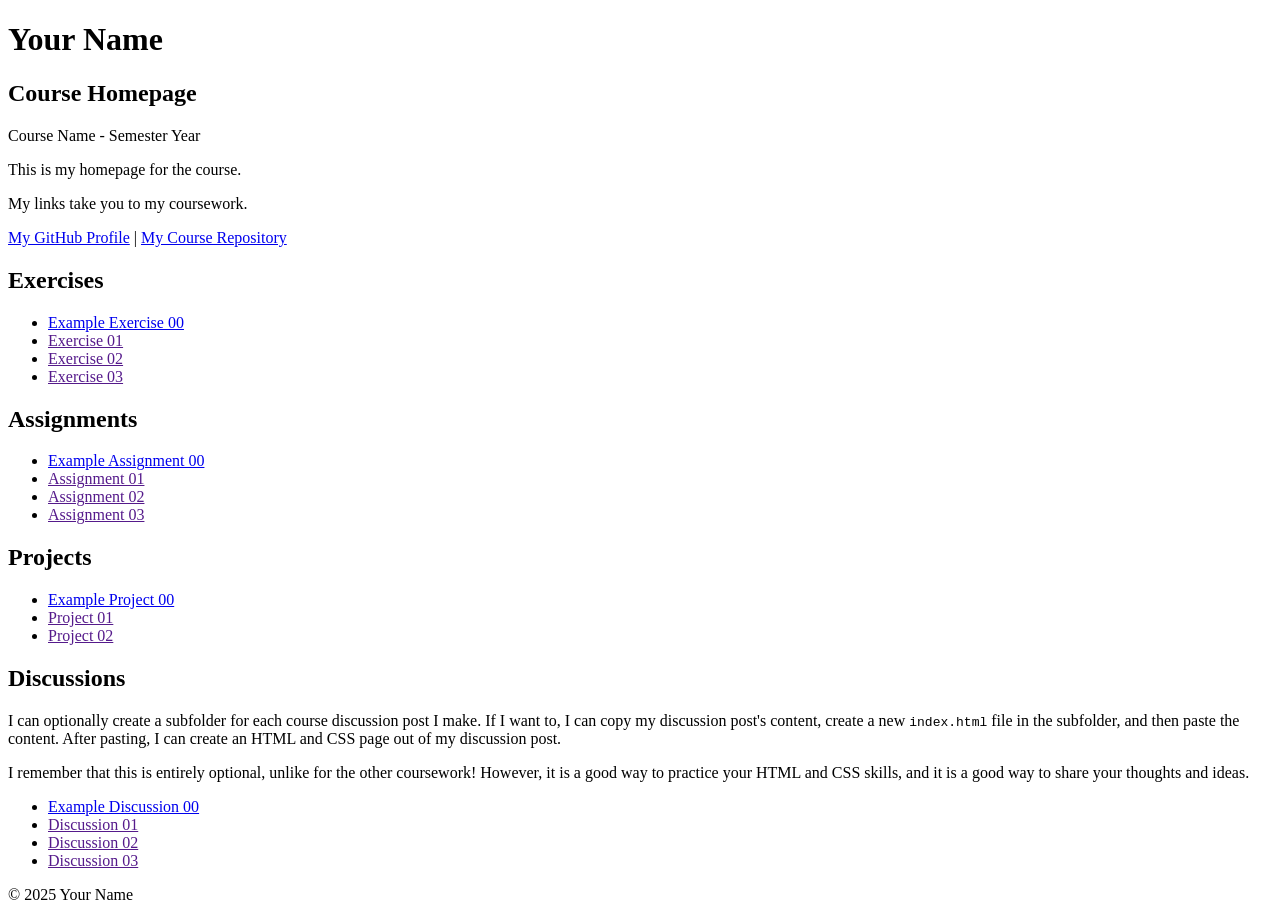
==== index.html @ 2e55446a "Initial commit" ====
<!DOCTYPE html>

<!--

INSTRUCTIONS: HOW TO CHANGE THIS PAGE:

1. Change "Student Name" in the title above to your real name.

2. Change "Your Name" in the big heading below to your real name.

3. Change "your-username" to your real GitHub username in both links.

4. Change "your-repo-name" to the name of this repository.

5. Change "Course Name" to the name of your class.

6. Change "Semester Year" to match when you are taking this class.

7. Add links to your work:
    - Find the words that say "Exercise 01", "Assignment 01", etc.
    - Between the quote marks in href="", put the relative link to your work in the subfolder. You can simply link to the subfolder name. Take a look at the example folders and links to see how to do this.
    - For work not yet started/completed, you can leave the href="" blank until you are ready.
    - Change the words "Exercise 01" to match the name of the exercise. Do the same for assignments and projects. If you add your discussion posts, do the same for them.
    - Do this for each piece of work you finish.

8. You can add more links by copying a whole line like this:
    <li><a href="">New Work Name</a></li>
    Then paste it below the last one in that section.

9. Save your changes and push to GitHub when you are done. Remember you can use GitHub Desktop to help you with this.

Remember: During the course, if you want, you can style your homepage to introduce your own style and aesthetics. To start, keep this page simple and plain. This is just a template to get you started. Embrace the handcrafted approach to web design and development: change things to make them your own.

Remember: You must have a GitHub account, a new GitHub repository for this course, and this file (index.html) in that repository. 

Remember: You must create subfolders for each piece of coursework as the semester progresses.

-->

<html lang="en">
    <head>
        <meta charset="UTF-8" />
        <title>Course Homepage template</title>
        <meta charset="UTF-8" />
        <meta name="viewport" content="width=device-width, initial-scale=1.0" />
        <title>Student Name - Course Homepage</title>
    </head>

    <body>
        <header>
            <h1>Your Name</h1>
            <h2>Course Homepage</h2>
            <p>Course Name - Semester Year</p>
            <p>This is my homepage for the course.</p>
            <p>My links take you to my coursework.</p>
            <nav>
                <a href="https://github.com/your-username">My GitHub Profile</a>
                |
                <a href="https://github.com/your-username/your-repo-name">
                    My Course Repository
                </a>
            </nav>
        </header>

        <main>
            <section>
                <h2>Exercises</h2>
                <ul>
                    <li>
                        <a href="example-exercise-00/">Example Exercise 00</a>
                    </li>
                    <li><a href="">Exercise 01</a></li>
                    <li><a href="">Exercise 02</a></li>
                    <li><a href="">Exercise 03</a></li>
                </ul>
            </section>

            <section>
                <h2>Assignments</h2>
                <ul>
                    <li>
                        <a href="example-assignment-00/">
                            Example Assignment 00
                        </a>
                    </li>
                    <li><a href="">Assignment 01</a></li>
                    <li><a href="">Assignment 02</a></li>
                    <li><a href="">Assignment 03</a></li>
                </ul>
            </section>

            <section>
                <h2>Projects</h2>
                <ul>
                    <li>
                        <a href="example-project-00/">Example Project 00</a>
                    </li>
                    <li><a href="">Project 01</a></li>
                    <li><a href="">Project 02</a></li>
                </ul>
            </section>

            <section>
                <h2>Discussions</h2>
                <p>
                    I can optionally create a subfolder for each course
                    discussion post I make. If I want to, I can copy my
                    discussion post's content, create a new
                    <code>index.html</code>
                    file in the subfolder, and then paste the content. After
                    pasting, I can create an HTML and CSS page out of my
                    discussion post.
                </p>
                <p>
                    I remember that this is entirely optional, unlike for the
                    other coursework! However, it is a good way to practice your
                    HTML and CSS skills, and it is a good way to share your
                    thoughts and ideas.
                </p>
                <ul>
                    <li>
                        <a href="example-discussion-00/">
                            Example Discussion 00
                        </a>
                    </li>
                    <li><a href="">Discussion 01</a></li>
                    <li><a href="">Discussion 02</a></li>
                    <li><a href="">Discussion 03</a></li>
                </ul>
            </section>
        </main>

        <footer>
            <p>&copy; 2025 Your Name</p>
        </footer>
    </body>
</html>
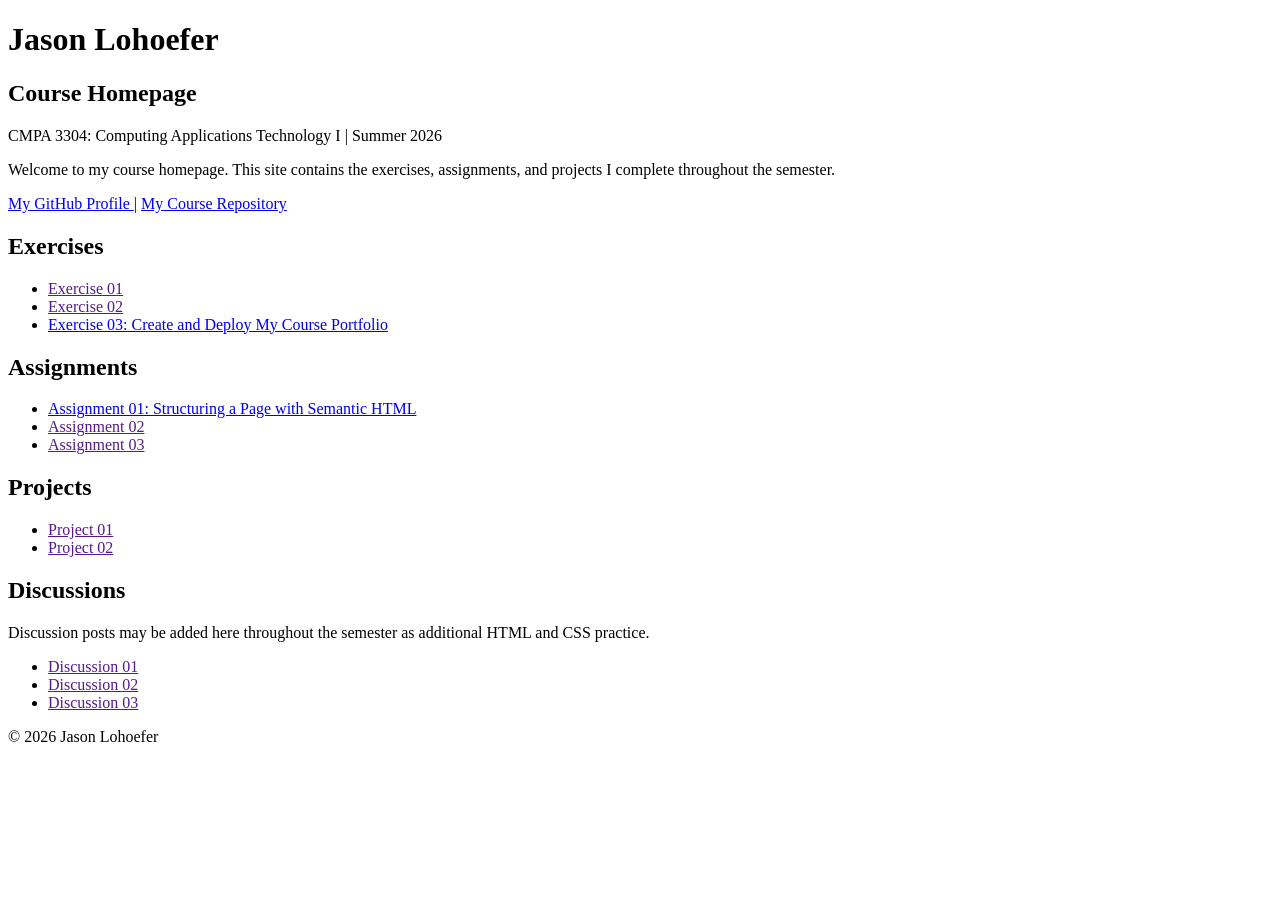
==== commit fdba8aeb: "Update course homepage with my information" ====
--- a/index.html
+++ b/index.html
@@ -1,62 +1,30 @@
 <!DOCTYPE html>
-
-<!--
-
-INSTRUCTIONS: HOW TO CHANGE THIS PAGE:
-
-1. Change "Student Name" in the title above to your real name.
-
-2. Change "Your Name" in the big heading below to your real name.
-
-3. Change "your-username" to your real GitHub username in both links.
-
-4. Change "your-repo-name" to the name of this repository.
-
-5. Change "Course Name" to the name of your class.
-
-6. Change "Semester Year" to match when you are taking this class.
-
-7. Add links to your work:
-    - Find the words that say "Exercise 01", "Assignment 01", etc.
-    - Between the quote marks in href="", put the relative link to your work in the subfolder. You can simply link to the subfolder name. Take a look at the example folders and links to see how to do this.
-    - For work not yet started/completed, you can leave the href="" blank until you are ready.
-    - Change the words "Exercise 01" to match the name of the exercise. Do the same for assignments and projects. If you add your discussion posts, do the same for them.
-    - Do this for each piece of work you finish.
-
-8. You can add more links by copying a whole line like this:
-    <li><a href="">New Work Name</a></li>
-    Then paste it below the last one in that section.
-
-9. Save your changes and push to GitHub when you are done. Remember you can use GitHub Desktop to help you with this.
-
-Remember: During the course, if you want, you can style your homepage to introduce your own style and aesthetics. To start, keep this page simple and plain. This is just a template to get you started. Embrace the handcrafted approach to web design and development: change things to make them your own.
-
-Remember: You must have a GitHub account, a new GitHub repository for this course, and this file (index.html) in that repository. 
-
-Remember: You must create subfolders for each piece of coursework as the semester progresses.
-
--->
 
 <html lang="en">
     <head>
         <meta charset="UTF-8" />
-        <title>Course Homepage template</title>
-        <meta charset="UTF-8" />
         <meta name="viewport" content="width=device-width, initial-scale=1.0" />
-        <title>Student Name - Course Homepage</title>
+        <title>Jason Lohoefer | Course Homepage</title>
     </head>
 
     <body>
         <header>
-            <h1>Your Name</h1>
+            <h1>Jason Lohoefer</h1>
             <h2>Course Homepage</h2>
-            <p>Course Name - Semester Year</p>
-            <p>This is my homepage for the course.</p>
-            <p>My links take you to my coursework.</p>
+
+            <p>CMPA 3304: Computing Applications Technology I | Summer 2026</p>
+
+            <p>
+                Welcome to my course homepage. This site contains the exercises,
+                assignments, and projects I complete throughout the semester.
+            </p>
+
             <nav>
-                <a href="https://github.com/your-username">My GitHub Profile</a>
+                <a href="https://github.com/jason-lohoefer">
+                    My GitHub Profile
+                </a>
                 |
-                <a href="https://github.com/your-username/your-repo-name">
+                <a href="https://github.com/jason-lohoefer/CMPA-3304-Course-Portfolio">
                     My Course Repository
                 </a>
             </nav>
@@ -66,12 +34,13 @@
             <section>
                 <h2>Exercises</h2>
                 <ul>
-                    <li>
-                        <a href="example-exercise-00/">Example Exercise 00</a>
-                    </li>
                     <li><a href="">Exercise 01</a></li>
                     <li><a href="">Exercise 02</a></li>
-                    <li><a href="">Exercise 03</a></li>
+                    <li>
+                        <a href="./">
+                            Exercise 03: Create and Deploy My Course Portfolio
+                        </a>
+                    </li>
                 </ul>
             </section>
 
@@ -79,11 +48,10 @@
                 <h2>Assignments</h2>
                 <ul>
                     <li>
-                        <a href="example-assignment-00/">
-                            Example Assignment 00
+                        <a href="assignment-01/">
+                            Assignment 01: Structuring a Page with Semantic HTML
                         </a>
                     </li>
-                    <li><a href="">Assignment 01</a></li>
                     <li><a href="">Assignment 02</a></li>
                     <li><a href="">Assignment 03</a></li>
                 </ul>
@@ -92,9 +60,6 @@
             <section>
                 <h2>Projects</h2>
                 <ul>
-                    <li>
-                        <a href="example-project-00/">Example Project 00</a>
-                    </li>
                     <li><a href="">Project 01</a></li>
                     <li><a href="">Project 02</a></li>
                 </ul>
@@ -102,27 +67,13 @@
 
             <section>
                 <h2>Discussions</h2>
+
                 <p>
-                    I can optionally create a subfolder for each course
-                    discussion post I make. If I want to, I can copy my
-                    discussion post's content, create a new
-                    <code>index.html</code>
-                    file in the subfolder, and then paste the content. After
-                    pasting, I can create an HTML and CSS page out of my
-                    discussion post.
+                    Discussion posts may be added here throughout the semester
+                    as additional HTML and CSS practice.
                 </p>
-                <p>
-                    I remember that this is entirely optional, unlike for the
-                    other coursework! However, it is a good way to practice your
-                    HTML and CSS skills, and it is a good way to share your
-                    thoughts and ideas.
-                </p>
+
                 <ul>
-                    <li>
-                        <a href="example-discussion-00/">
-                            Example Discussion 00
-                        </a>
-                    </li>
                     <li><a href="">Discussion 01</a></li>
                     <li><a href="">Discussion 02</a></li>
                     <li><a href="">Discussion 03</a></li>
@@ -131,7 +82,7 @@
         </main>
 
         <footer>
-            <p>&copy; 2025 Your Name</p>
+            <p>&copy; 2026 Jason Lohoefer</p>
         </footer>
     </body>
-</html>
+</html>
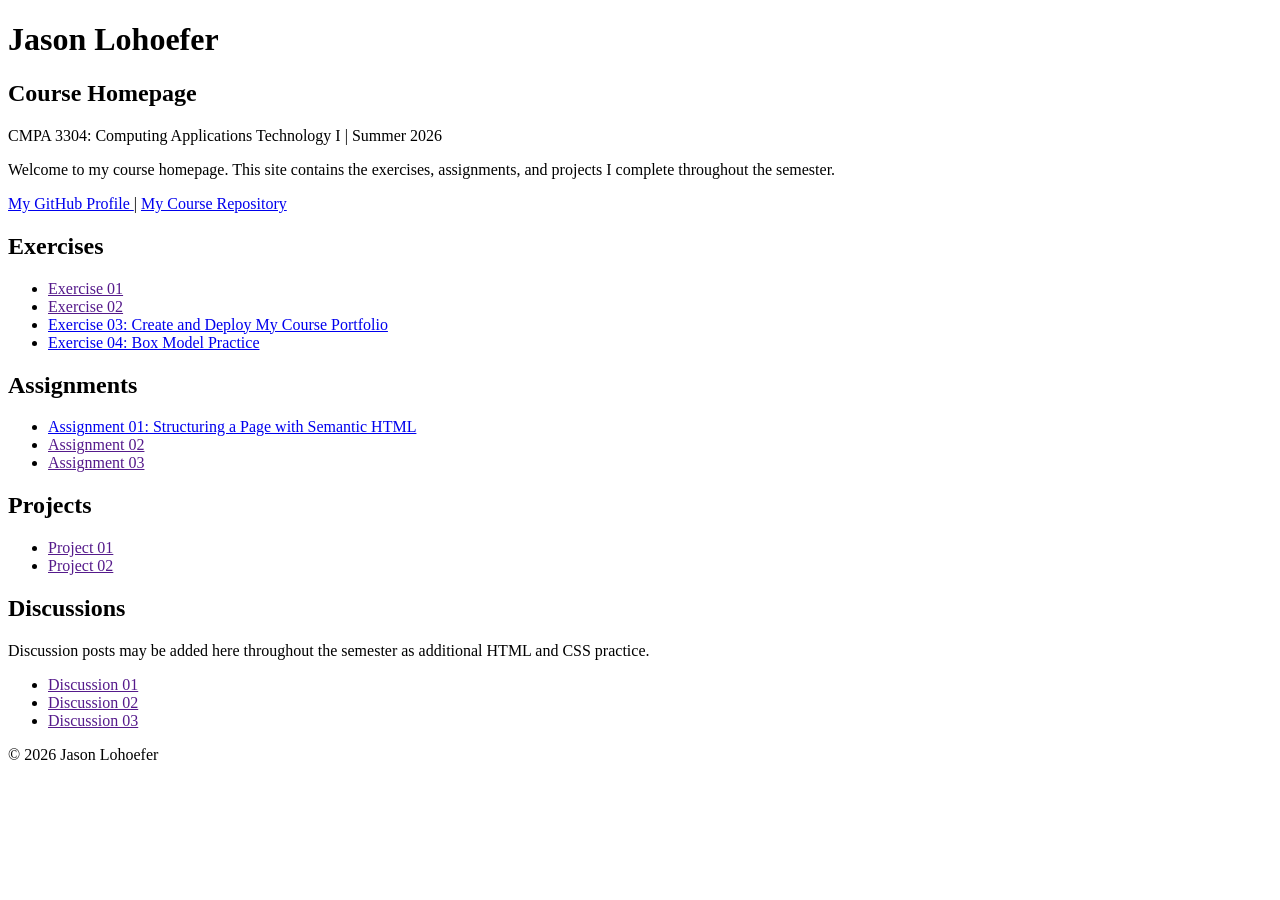
==== commit 9a6dbe63: "Add box model practice exercise" ====
--- a/index.html
+++ b/index.html
@@ -1,5 +1,4 @@
 <!DOCTYPE html>
-
 <html lang="en">
     <head>
         <meta charset="UTF-8" />
@@ -39,6 +38,11 @@
                     <li>
                         <a href="./">
                             Exercise 03: Create and Deploy My Course Portfolio
+                        </a>
+                    </li>
+                    <li>
+                        <a href="week-03-exercise-01/">
+                            Exercise 04: Box Model Practice
                         </a>
                     </li>
                 </ul>
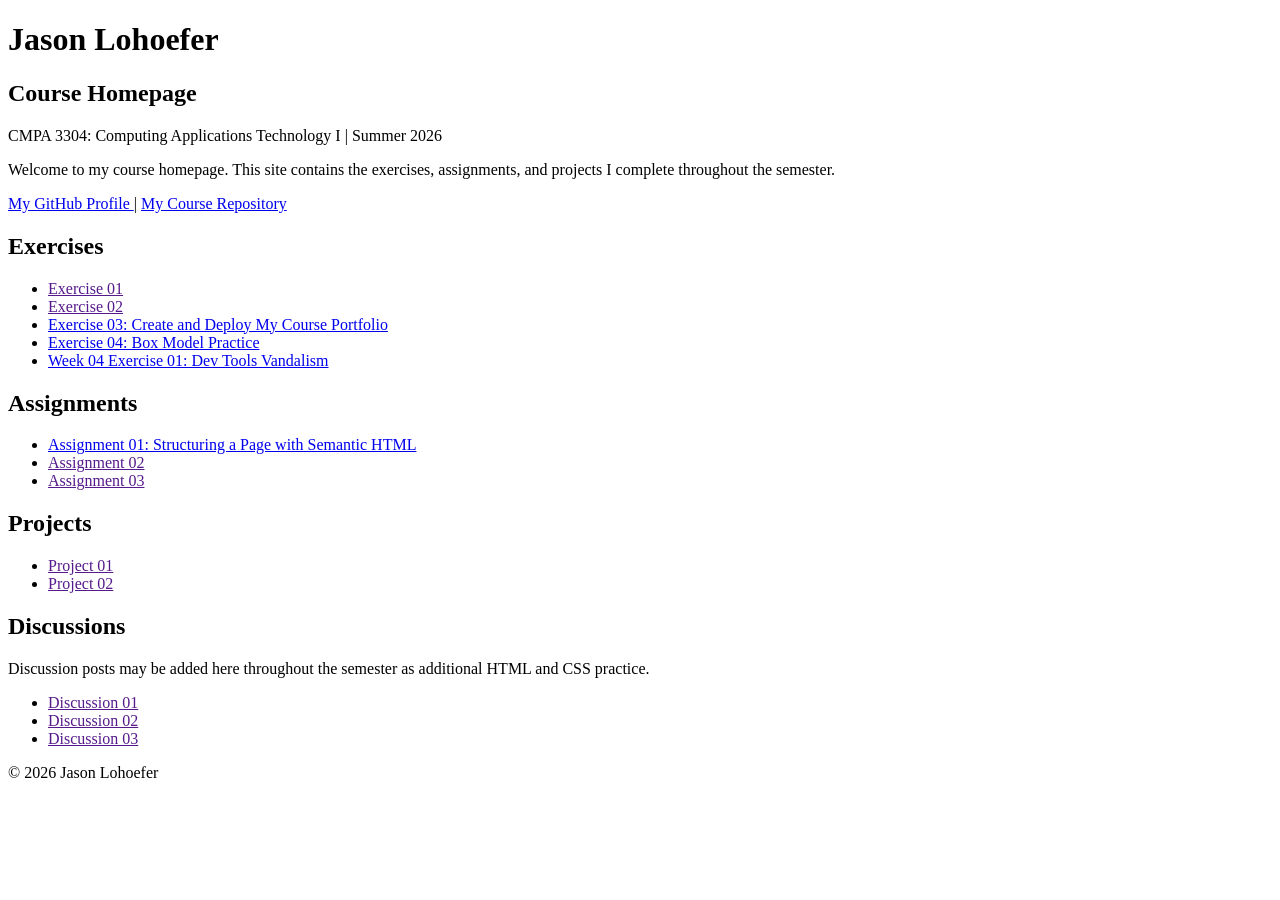
==== commit f83eb427: "Week 04 Exercise 01 completed" ====
--- a/index.html
+++ b/index.html
@@ -45,6 +45,11 @@
                             Exercise 04: Box Model Practice
                         </a>
                     </li>
+                    <li>
+                        <a href="week-04-exercise-01/">
+                            Week 04 Exercise 01: Dev Tools Vandalism
+                        </a>
+                    </li>
                 </ul>
             </section>
 
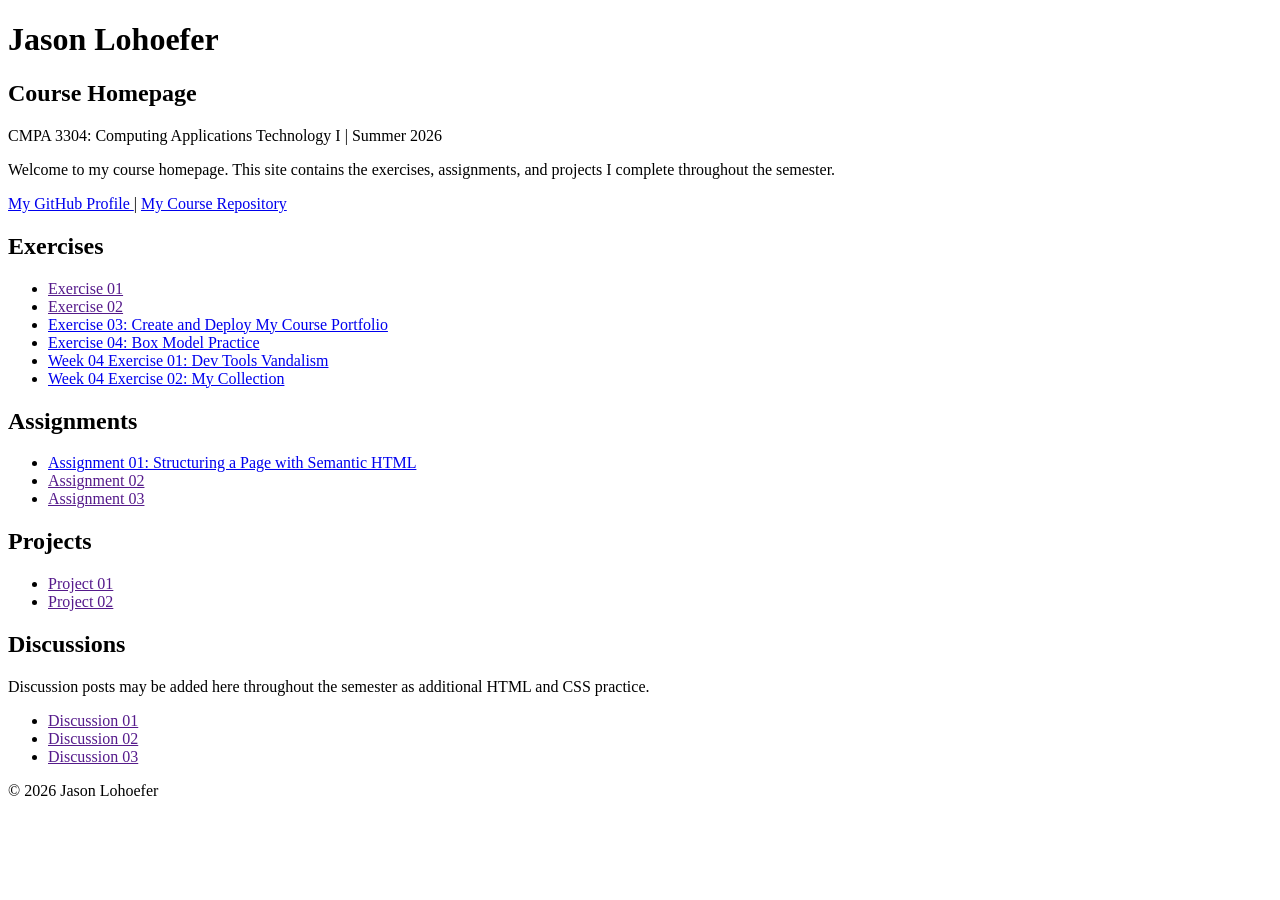
==== commit 7b327c68: "Add Week 04 Exercise 02 travel collection" ====
--- a/index.html
+++ b/index.html
@@ -50,6 +50,11 @@
                             Week 04 Exercise 01: Dev Tools Vandalism
                         </a>
                     </li>
+                    <li>
+                        <a href="week-04-exercise-02/">
+                            Week 04 Exercise 02: My Collection
+                        </a>
+                    </li>
                 </ul>
             </section>
 
